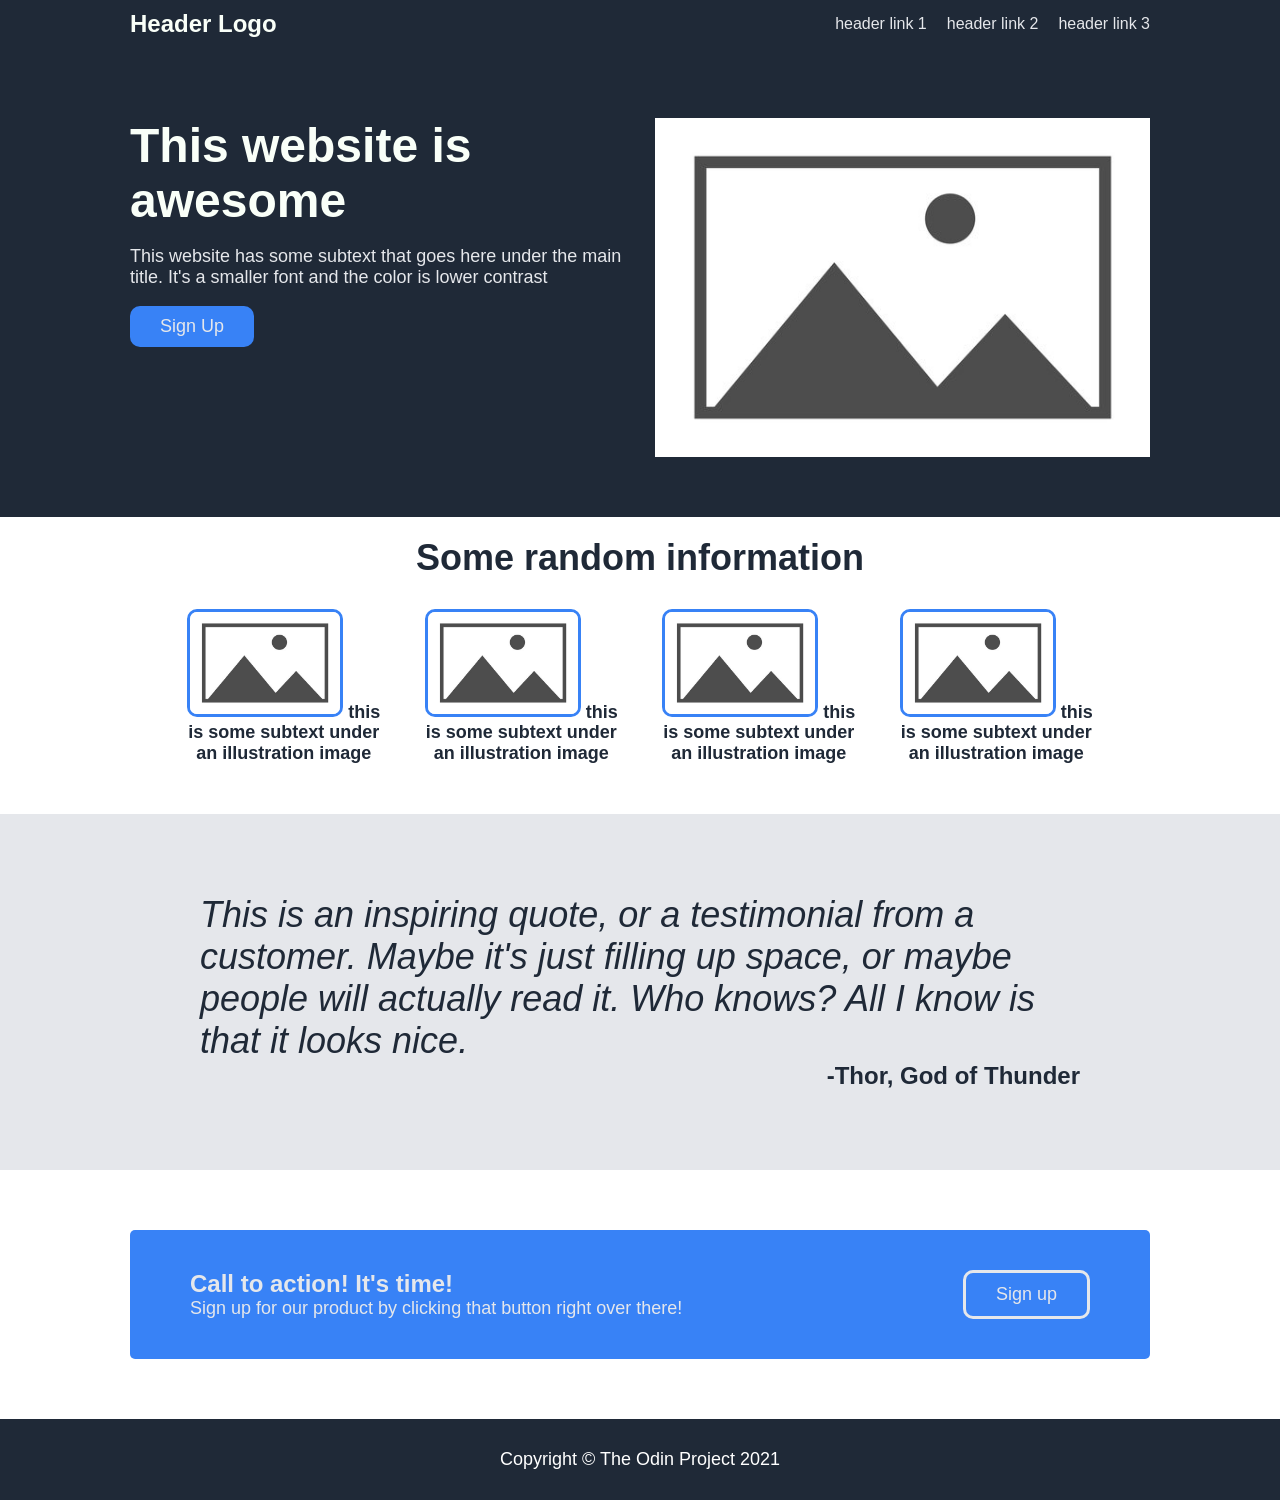
==== index.html @ 46499000 "fixed index.html filename" ====
<!DOCTYPE html>
<html lang="en">
<head>
    <meta charset="UTF-8">
    <meta http-equiv="X-UA-Compatible" content="IE=edge">
    <meta name="viewport" content="width=device-width, initial-scale=1.0">
    <title>Landing Template</title>
    <link rel="stylesheet" href="stylesheets/style.css"/>
</head>
<body>
    <div class="top">
        <div class="header">
            <div class="logo">Header Logo</div>
            <ul class="nav">
                <li class="nav-item"><a href="#" class="nav-link">header link 1</a></li>
                <li class="nav-item"><a href="#" class="nav-link">header link 2</a></li>
                <li class="nav-item"><a href="#" class="nav-link">header link 3</a></li>
            </ul>
        </div>
        
        <div class="hook">
            <!--flex-->
            <div class="summary">
                <h1 class="hero-main">This website is awesome</h1>
                <p class="hero-secondary">This website has some subtext that goes here under the main title. It's a smaller font and the color is lower contrast</p>
                <button class="btn-primary">Sign Up</button>
            </div>
            <!--Decide on an image that represents site-->
            <div class="img-wrapper">
                <img src="images/placeholder.jpg" alt="Placeholder image for site">
            </div> 
        </div>
    </div>

    <div class="content">
        <div class="info">
            Some random information
            <div class="card-deck">
                <div class="card">
                    <img src="images/placeholder.jpg" alt="info image">
                    this is some subtext under an illustration image
                </div>
                <div class="card">
                    <img src="images/placeholder.jpg" alt="info image">
                    this is some subtext under an illustration image
                </div> 
                <div class="card">
                    <img src="images/placeholder.jpg" alt="info image">
                    this is some subtext under an illustration image
                </div> 
                <div class="card">
                    <img src="images/placeholder.jpg" alt="info image">
                    this is some subtext under an illustration image
                </div>
            </div>  
        </div>

        <div class="quote">
            <p class="quote-text">
                This is an inspiring quote, or a testimonial from a customer. Maybe it's just filling up space, or maybe people will actually read it. Who knows? All I know is that it looks nice.
            </p>
            <p class="quote-author">
                -Thor, God of Thunder
            </p>
        </div>

        <div class="contact">
            <div class="contact-body">
                <div class="contact-text">
                    <div class="contact-phrase">Call to action! It's time!</div>
                    <div class="contact-instructions">Sign up for our product by clicking that button right over there!</div>
                </div>
                <button class="btn-primary border-white">Sign up</button>
            </div>
        </div>
    </div>

    <div class="footer">
        Copyright &copy The Odin Project 2021
    </div>
</body>
</html>
---- stylesheets/style.css ----
body{
    height:100vh;
    margin:0;
    width:100vw;
    box-sizing:border-box;
    font-family:Tahoma,sans-serif;
    display:flex;
    flex-direction:column;
}

/* Top section */
.top, .footer{
    background-color:#1F2937;
}
.top{
    padding:10px 130px 60px;
}
.header{
    display:flex;
    justify-content:space-between;
    align-items:center;
    margin-bottom:80px;
}
.nav{
    margin:0;
    padding:0;
    display:flex;
    gap:20px;
}
.nav-item{
    margin:0;
    padding:0;
    list-style:none;
}
.nav-link{
    color:#E5E7EB;
    text-decoration:none;
}

.hero-main{
    margin:0;
    padding:0;
    font-size:48px;
    font-weight:800;
    color:#F9FFF8;
}
.hero-secondary{
    font-size:18px;
    color:#E5E7EB;
}
.logo{
    font-size: 24px;
    font-weight:800;
    color:#F9FFF8;
}

/* Hook section */
.hook{
    display:flex;
    align-items:flex-start;
    gap:30px;
}

.img-wrapper{
    min-width:200px;
    display:flex;
    justify-content:center;
    align-items:flex-start;
    flex:1;
}
.hook img{
    min-width:200px;
    flex-shrink:1;
}
.summary{
    display:flex;
    flex-direction:column;
    align-items:flex-start;
    flex:1;
}

/* Information section */
.info{
    padding: 20px 150px;
    font-size:36px;
    font-weight:800;
    color:#1F2937;
    text-align:center;
}
.card-deck{
    margin:30px;
    display:flex;
    gap:30px;
}
.card{
    font-size:18px;
    color:#1F2937;
}

.card img{
    max-width:150px;
    border: 3px solid #3882F6;
    border-radius:10px;
}

/* Quote Section */
.quote{
    padding: 80px 200px;
    background-color: #e5e7eb;
}

.quote-text, .quote-author{
    padding:0;
    margin:0;
    color:#1F2937;
}
.quote-text{
    font-size:36px;
    font-weight:100;
    font-style:italic;
    text-align:left;
}
.quote-author{
    font-size:24px;
    font-weight:800;
    text-align:right;
}


/* Contact Section */
.contact{
    padding: 60px 130px;
}
.contact-body{
    padding:40px 60px;
    background-color:#3882F6;
    border-radius:5px;
    display:flex;
    justify-content:space-between;
}

.contact-phrase, .contact-instructions{
    padding:0;
    margin:0;
    color:#E5E7EB;
}

.contact-phrase{
    font-size:24px;
    font-weight:bold;
    
}
.contact-instructions{
    font-size:18px;
}
/* Footer Section */
.footer{
    padding:30px 0;
    text-align:center;
    font-size:18px;
    color:white;
}
/* general components */
button{
    padding:10px 30px;
    font-size:18px;
    border-style:none;
    border-radius:10px;
}
.btn-primary{
    background-color:#3882F6;
    color:#E5E7EB;
}

.border-white{
    border: 3px solid #e5e7eb;
}
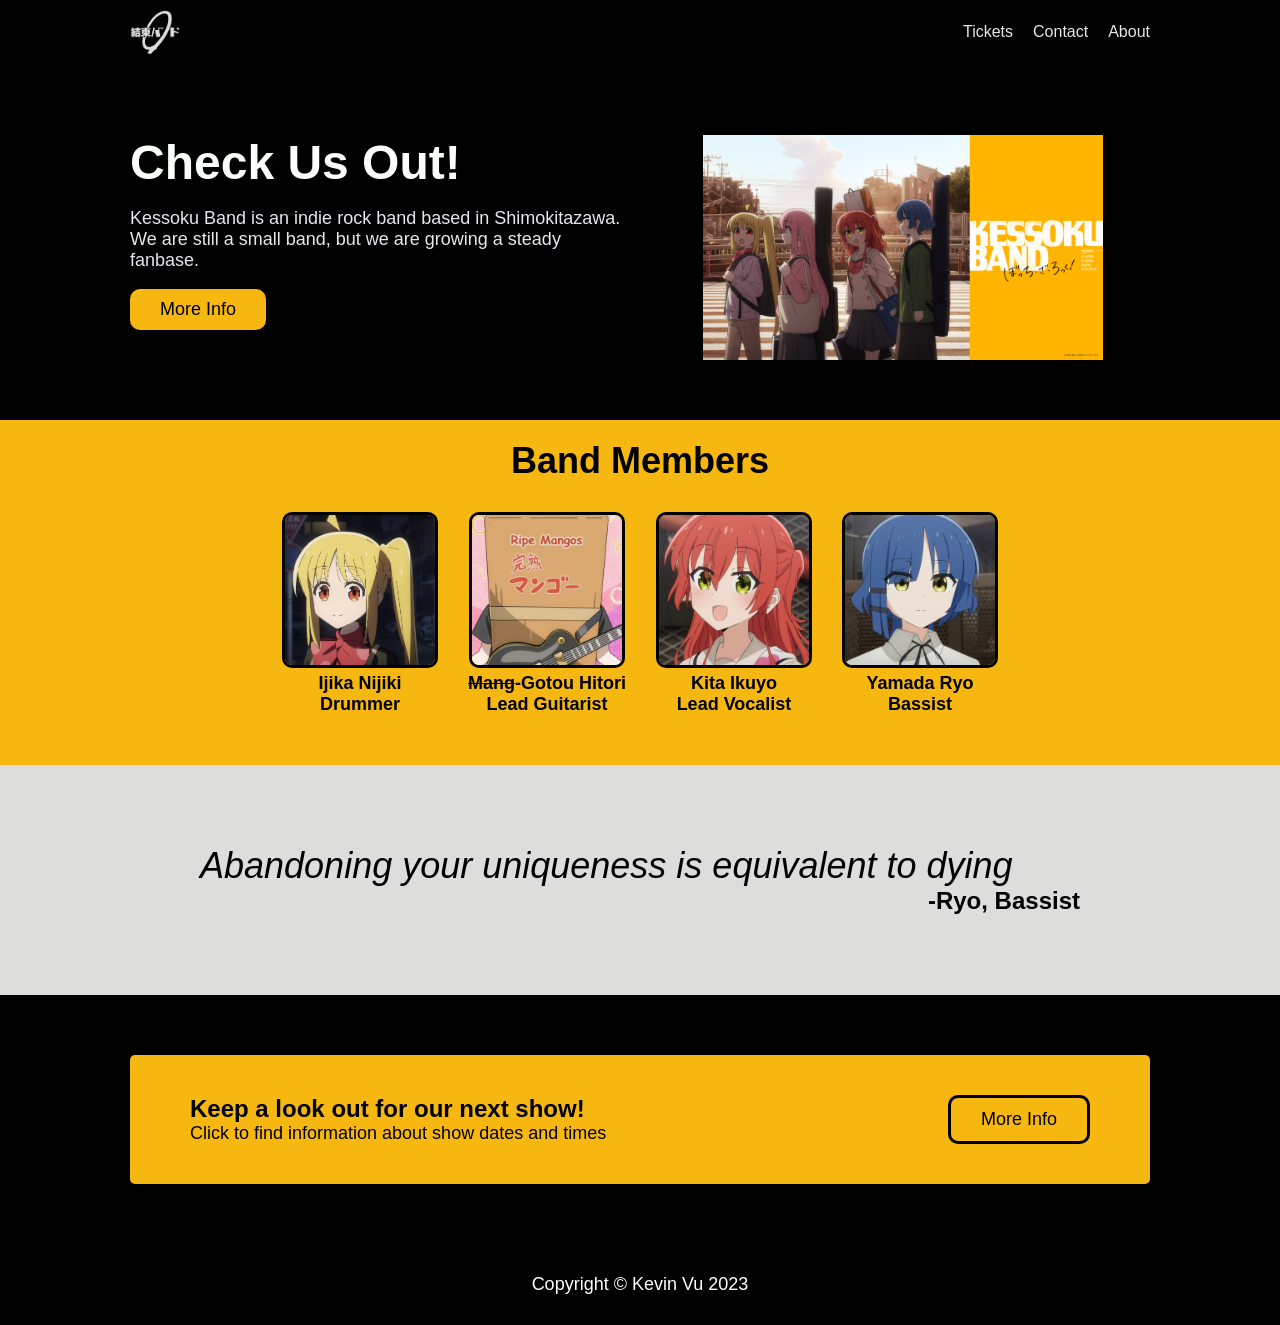
==== commit 53be88ea: "kessoku band theme and info" ====
--- a/index.html
+++ b/index.html
@@ -10,73 +10,74 @@
 <body>
     <div class="top">
         <div class="header">
-            <div class="logo">Header Logo</div>
+            <div class="logo">
+                <img src="images/logo.png" alt="">
+            </div>
             <ul class="nav">
-                <li class="nav-item"><a href="#" class="nav-link">header link 1</a></li>
-                <li class="nav-item"><a href="#" class="nav-link">header link 2</a></li>
-                <li class="nav-item"><a href="#" class="nav-link">header link 3</a></li>
+                <li class="nav-item"><a href="#" class="nav-link">Tickets</a></li>
+                <li class="nav-item"><a href="#" class="nav-link">Contact</a></li>
+                <li class="nav-item"><a href="#" class="nav-link">About</a></li>
             </ul>
         </div>
         
         <div class="hook">
             <!--flex-->
             <div class="summary">
-                <h1 class="hero-main">This website is awesome</h1>
-                <p class="hero-secondary">This website has some subtext that goes here under the main title. It's a smaller font and the color is lower contrast</p>
-                <button class="btn-primary">Sign Up</button>
+                <h1 class="hero-main">Check Us Out!</h1>
+                <p class="hero-secondary">Kessoku Band is an indie rock band based in Shimokitazawa. We are still a small band, but we are growing a steady fanbase. </p>
+                <button class="btn-primary">More Info</button>
             </div>
             <!--Decide on an image that represents site-->
             <div class="img-wrapper">
-                <img src="images/placeholder.jpg" alt="Placeholder image for site">
+                <img src="images/band-photo.png" alt="Placeholder image for site">
             </div> 
         </div>
     </div>
 
     <div class="content">
         <div class="info">
-            Some random information
+            Band Members
             <div class="card-deck">
                 <div class="card">
-                    <img src="images/placeholder.jpg" alt="info image">
-                    this is some subtext under an illustration image
+                    <img src="images/nijika.png" alt="info image">
+                    <p>Ijika Nijiki <br> Drummer</p>
                 </div>
                 <div class="card">
-                    <img src="images/placeholder.jpg" alt="info image">
-                    this is some subtext under an illustration image
+                    <img src="images/mango-box.png" alt="info image">
+                    <p><span style="text-decoration:line-through;">Mang</span>-Gotou Hitori <br> Lead Guitarist</p>
                 </div> 
                 <div class="card">
-                    <img src="images/placeholder.jpg" alt="info image">
-                    this is some subtext under an illustration image
+                    <img src="images/kita.png" alt="info image">
+                    <p>Kita Ikuyo <br> Lead Vocalist</p>
                 </div> 
                 <div class="card">
-                    <img src="images/placeholder.jpg" alt="info image">
-                    this is some subtext under an illustration image
+                    <img src="images/ryo.jpg" alt="info image">
+                    <p>Yamada Ryo <br> Bassist</p>
                 </div>
             </div>  
         </div>
 
         <div class="quote">
             <p class="quote-text">
-                This is an inspiring quote, or a testimonial from a customer. Maybe it's just filling up space, or maybe people will actually read it. Who knows? All I know is that it looks nice.
-            </p>
+                Abandoning your uniqueness is equivalent to dying</p>
             <p class="quote-author">
-                -Thor, God of Thunder
+                -Ryo, Bassist
             </p>
         </div>
 
         <div class="contact">
             <div class="contact-body">
                 <div class="contact-text">
-                    <div class="contact-phrase">Call to action! It's time!</div>
-                    <div class="contact-instructions">Sign up for our product by clicking that button right over there!</div>
+                    <div class="contact-phrase">Keep a look out for our next show!</div>
+                    <div class="contact-instructions">Click to find information about show dates and times</div>
                 </div>
-                <button class="btn-primary border-white">Sign up</button>
+                <button class="btn-primary border-black">More Info</button>
             </div>
         </div>
     </div>
 
     <div class="footer">
-        Copyright &copy The Odin Project 2021
+        Copyright &copy Kevin Vu 2023
     </div>
 </body>
 </html>
--- a/stylesheets/style.css
+++ b/stylesheets/style.css
@@ -1,3 +1,6 @@
+*{
+    background-color:black;
+}
 body{
     height:100vh;
     margin:0;
@@ -10,7 +13,7 @@
 
 /* Top section */
 .top, .footer{
-    background-color:#1F2937;
+    background-color: black;
 }
 .top{
     padding:10px 130px 60px;
@@ -21,6 +24,16 @@
     align-items:center;
     margin-bottom:80px;
 }
+.logo{
+    max-width:50px;
+    display:flex;
+    flex:auto;
+
+}
+.logo img{
+    min-width:50px;
+
+}
 .nav{
     margin:0;
     padding:0;
@@ -70,6 +83,7 @@
 }
 .hook img{
     min-width:200px;
+    max-width:400px;
     flex-shrink:1;
 }
 .summary{
@@ -84,8 +98,15 @@
     padding: 20px 150px;
     font-size:36px;
     font-weight:800;
-    color:#1F2937;
+    background-color:rgb(246,184,16);
+    color:black;
     text-align:center;
+    display:flex;
+    flex-direction:column;
+    align-items:center;
+}
+.card-deck, .card, .card p, .card span{
+    background:none;
 }
 .card-deck{
     margin:30px;
@@ -94,25 +115,36 @@
 }
 .card{
     font-size:18px;
-    color:#1F2937;
+    color:black;
+    
 }
 
 .card img{
+    width:150px;
+    height:150px;
     max-width:150px;
-    border: 3px solid #3882F6;
+    max-height:150px;
+    border: 3px solid black;
     border-radius:10px;
-}
-
+    object-fit:cover;
+}
+
+.card p{
+    padding:0;
+    margin:0;
+}
 /* Quote Section */
+
 .quote{
     padding: 80px 200px;
-    background-color: #e5e7eb;
+    background-color: #DDDDDC;
 }
 
 .quote-text, .quote-author{
     padding:0;
     margin:0;
-    color:#1F2937;
+    background:none;
+    color:black;
 }
 .quote-text{
     font-size:36px;
@@ -131,9 +163,11 @@
 .contact{
     padding: 60px 130px;
 }
+.contact-body,.contact-phrase, .contact-instructions{
+    background-color:rgb(246,184,16);
+}
 .contact-body{
     padding:40px 60px;
-    background-color:#3882F6;
     border-radius:5px;
     display:flex;
     justify-content:space-between;
@@ -142,7 +176,7 @@
 .contact-phrase, .contact-instructions{
     padding:0;
     margin:0;
-    color:#E5E7EB;
+    color:black;
 }
 
 .contact-phrase{
@@ -168,10 +202,13 @@
     border-radius:10px;
 }
 .btn-primary{
-    background-color:#3882F6;
-    color:#E5E7EB;
+    background-color:rgb(246,184,16);
+    color:black;
 }
 
 .border-white{
     border: 3px solid #e5e7eb;
+}
+.border-black{
+    border: 3px solid black;
 }
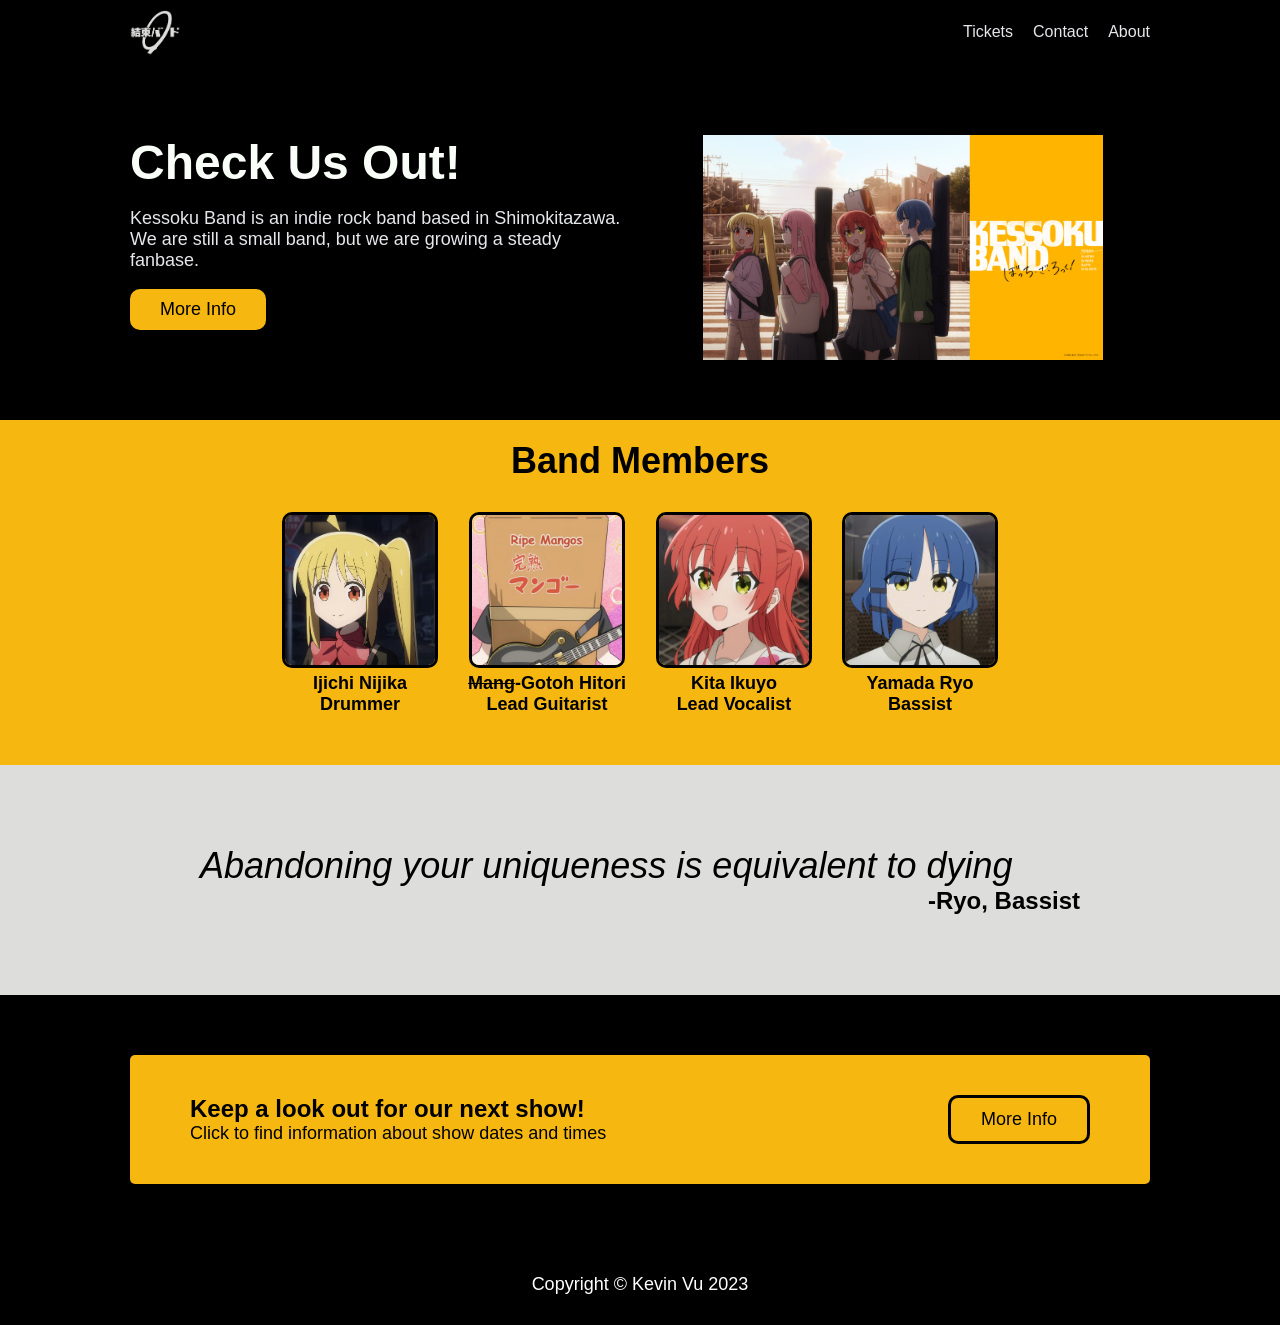
==== commit ffc82bb6: "nijika and bocchi name fixes" ====
--- a/index.html
+++ b/index.html
@@ -40,11 +40,11 @@
             <div class="card-deck">
                 <div class="card">
                     <img src="images/nijika.png" alt="info image">
-                    <p>Ijika Nijiki <br> Drummer</p>
+                    <p>Ijichi Nijika <br> Drummer</p>
                 </div>
                 <div class="card">
                     <img src="images/mango-box.png" alt="info image">
-                    <p><span style="text-decoration:line-through;">Mang</span>-Gotou Hitori <br> Lead Guitarist</p>
+                    <p><span style="text-decoration:line-through;">Mang</span>-Gotoh Hitori <br> Lead Guitarist</p>
                 </div> 
                 <div class="card">
                     <img src="images/kita.png" alt="info image">
